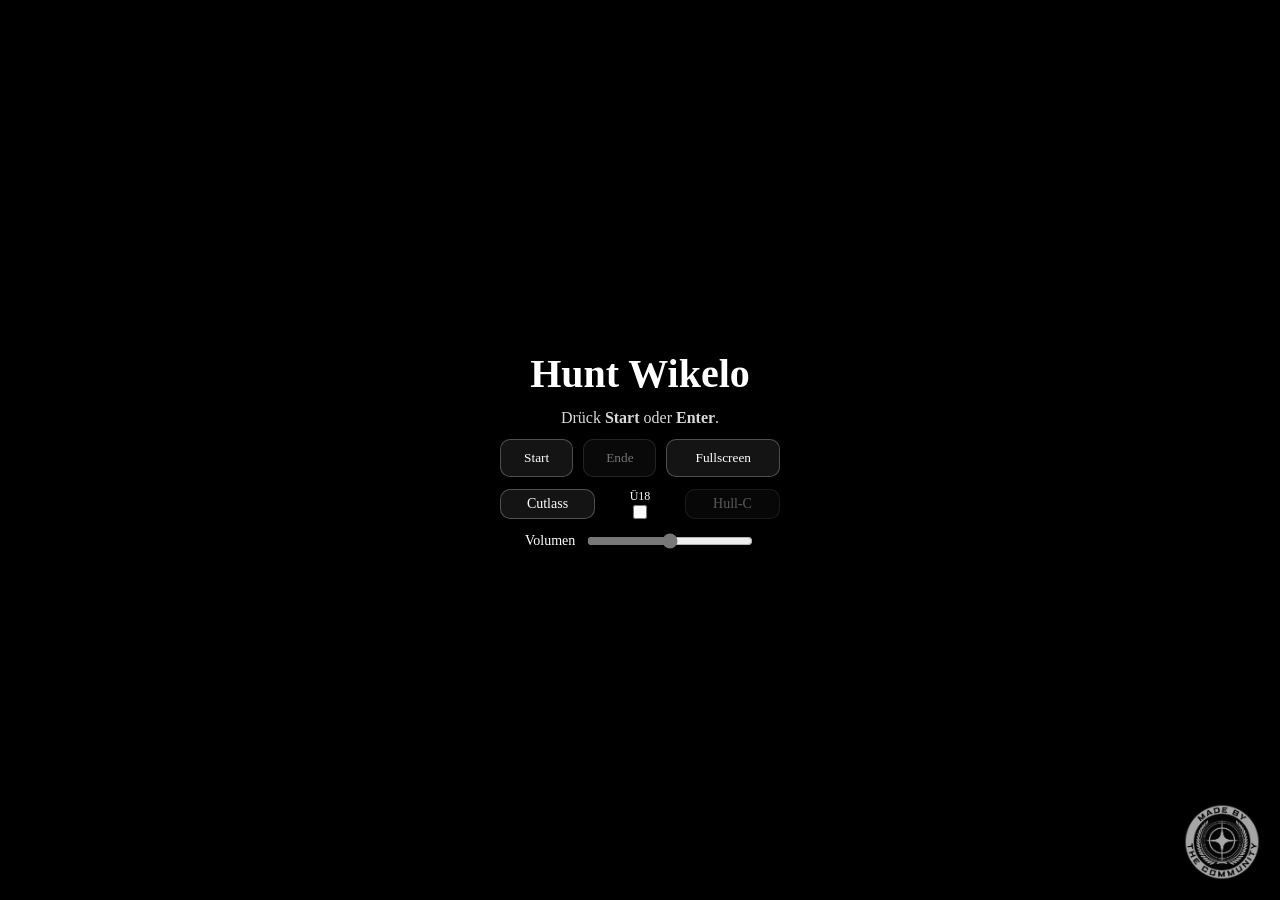
==== embed.html @ be7c7447 "Version_1.0" ====
<!doctype html>
<html lang="de">
<head>
    <meta charset="utf-8" />
    <meta name="viewport" content="width=device-width, initial-scale=1" />
    <title>Hunt Wikelo – Embed</title>
    <link rel="stylesheet" href="./style.css" />
</head>

<body class="embed">
    <section class="stage">
        <canvas id="game" width="1280" height="720"></canvas>

        <div id="overlay" class="overlay">
            <h1>Hunt Wikelo</h1>
            <p>Drück <b>Start</b> oder <b>Enter</b>.</p>

            <div class="embed-controls">
                <button id="btnStart" type="button">Start</button>
                <button id="btnStop" type="button" disabled>Ende</button>
                <button id="btnFullscreen" type="button">Fullscreen</button>
            </div>

            <div id="shipSelection" class="ship-selection">
                <div id="shipCutlass" class="ship-option active">
                    Cutlass
                </div>
                <label class="age-switch">
                    <span>Ü18</span>
                    <input id="shipAgeCheck" type="checkbox">
                </label>
                <div id="shipHullC" class="ship-option">
                    Hull-C
                </div>
            </div>

            <div id="volumeControl" class="volume-control">
                <span>Volumen</span>
                <input id="volumeSlider" type="range" min="0" max="100" value="50">
            </div>
        </div>
        <img class="community-logo" src="./assets/images/MadeByTheCommunity_White.png" alt="Made by the Community" />
    </section>

  <script type="module" src="./app.js"></script>
</body>
</html>
---- style.css ----
@import url(/css/fonts.css);

/* ---------- Base / Reset ---------- */
* { box-sizing: border-box; }

body {
    margin: 0;
}

/* ---------- HOST (index.html) ---------- */

body.host {
    background: #d2d2d2;
    color: #000000;
    padding: 24px;
}

body.host .app {
    max-width: 1400px;
    margin: 0 auto;
}

.legal-notice {
  max-width: 1280px;
  margin-top: 20px;
  font-size: 14px;
  line-height: 1.5;
  color: #333333;
}

.wikelo-slot {
    width: 100%;
    max-width: 1280px;
    background: #000000;
    border-radius: 8px;
    overflow: hidden;

    aspect-ratio: 16 / 9;
    box-shadow: 0 0 15px 10px rgba(193,134,75,0.35);
}

.wikelo-slot iframe {
  width: 100%;
  height: 100%;
  border: 0;
  display: block;
  background: #000000;
}

/* ---------- EMBED (embed.html) ---------- */
body.embed {
  background: #000;
  color: #ffffff;
  width: 100vw;
  height: 100vh;
  overflow: hidden;
}

body.embed .stage {
  position: relative;
  width: 100%;
  height: 100%;
}

body.embed canvas {
  width: 100%;
  height: 100%;
  display: block;
  cursor: crosshair;
}

body.embed .overlay {
  position: absolute;
  inset: 0;
  display: flex;
  flex-direction: column;
  gap: 12px;
  align-items: center;
  justify-content: center;
  background: rgba(0, 0, 0, 0.75);
}

body.embed .overlay h1 {
  margin: 0;
  font-size: 40px;
}

body.embed .overlay p {
  margin: 0;
  opacity: 0.85;
}

body.embed button {
  font-family: var(--font-ui);
  border: 1px solid rgba(255,255,255,0.25);
  background: rgba(255,255,255,0.08);
  color: #ffffff;
  padding: 10px 14px;
  border-radius: 10px;
  cursor: pointer;
}

body.embed button:disabled {
  opacity: 0.45;
  cursor: default;
}

body.embed .embed-controls {
  display: grid;
  grid-template-columns: 1fr 1fr 1.55fr;
  gap: 10px;
  width: 280px;
}

body.embed .embed-controls button {
  width: 100%;
}

body.embed .ship-selection {
  display: grid;
  grid-template-columns: 1fr 70px 1fr;
  align-items: center;
  gap: 10px;
  width: 280px;
}

body.embed .ship-option {
  font-family: var(--font-ui);
  font-size: 14px;
  width: 100%;
  padding: 6px 14px;
  text-align: center;
  border: 1px solid rgba(255,255,255,0.25);
  background: rgba(255,255,255,0.08);
  border-radius: 10px;
  opacity: 0.35;
}

body.embed .ship-option.active {
  opacity: 1;
  border-color: rgba(255,255,255,0.25);
}

body.embed .age-switch {
  display: flex;
  flex-direction: column;
  align-items: center;
  gap: 1px;
  font-size: 12px;
  cursor: pointer;
}

body.embed .age-switch input {
  cursor: pointer;
  width: 14px;
  height: 14px;
  margin: 0;
}

body.embed .volume-control {
  font-family: var(--font-ui);
  font-size: 14px;
  display: flex;
  align-items: center;
  gap: 10px;
  width: 230px;
}

body.embed .volume-control input {
  flex: 1;
  cursor: pointer;
  accent-color: #777777;
}

body.embed .community-logo {
  position: absolute;
  right: 18px;
  bottom: 18px;
  width: 80px;
  height: auto;
  opacity: 0.65;
  pointer-events: none;
  z-index: 20;
}

@media (max-width: 600px) {
  body.host { padding: 12px; }
  body.embed .overlay h1 { font-size: 28px; }
}
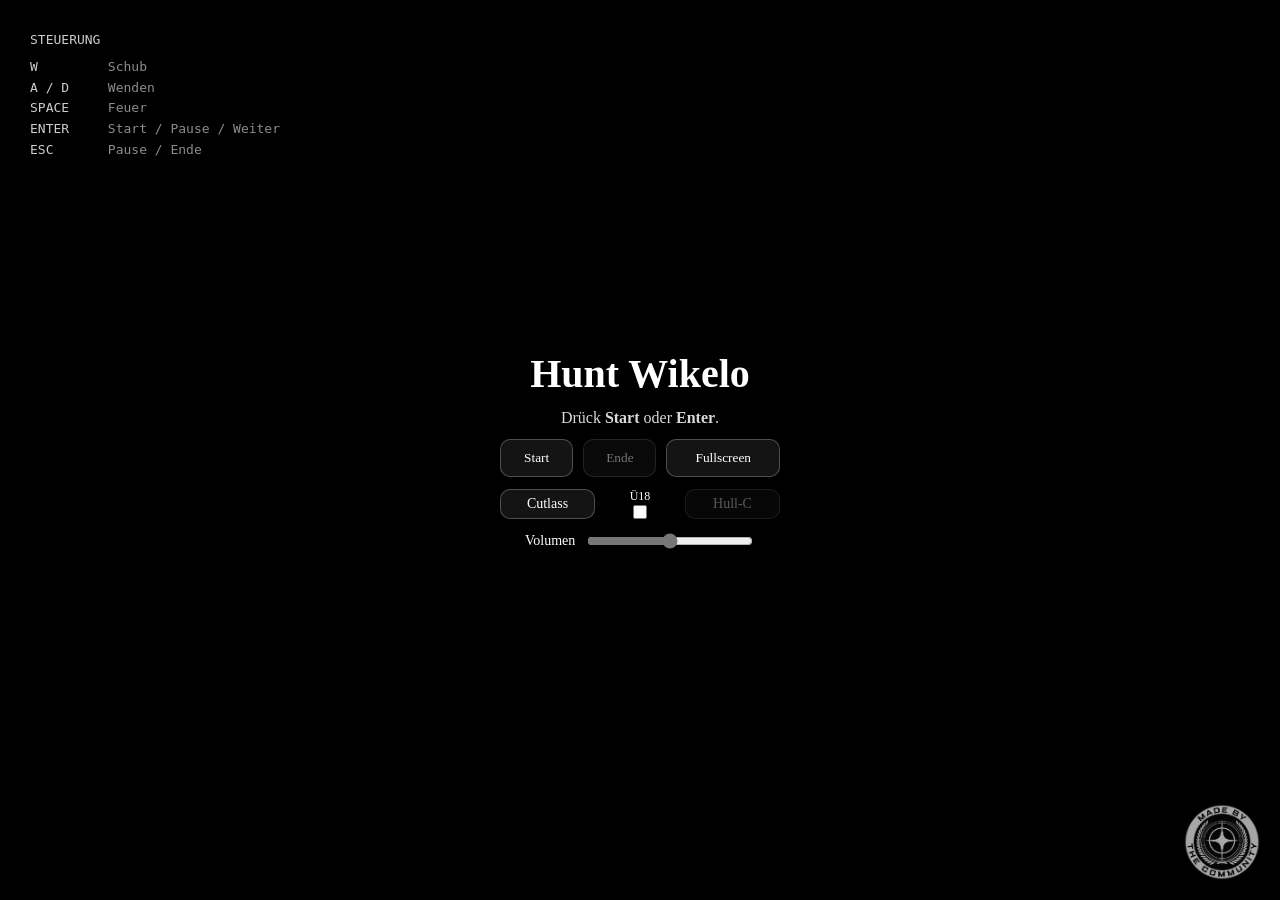
==== commit 770baeaf: "Update embed.html Add controls help to main menu" ====
--- a/embed.html
+++ b/embed.html
@@ -38,10 +38,19 @@
                 <span>Volumen</span>
                 <input id="volumeSlider" type="range" min="0" max="100" value="50">
             </div>
+
+            <div class="controls-help">
+                <div class="controls-title">STEUERUNG</div>
+                <div><span>W</span> Schub</div>
+                <div><span>A / D</span> Wenden</div>
+                <div><span>SPACE</span> Feuer</div>
+                <div><span>ENTER</span> Start / Pause / Weiter</div>
+                <div><span>ESC</span> Pause / Ende</div>
+            </div>
         </div>
         <img class="community-logo" src="./assets/images/MadeByTheCommunity_White.png" alt="Made by the Community" />
     </section>
 
   <script type="module" src="./app.js"></script>
 </body>
-</html>+</html>
--- a/style.css
+++ b/style.css
@@ -170,6 +170,30 @@
   flex: 1;
   cursor: pointer;
   accent-color: #777777;
+}
+
+body.embed .controls-help {
+  position: absolute;
+  top: 30px;
+  left: 30px;
+
+  font-family: monospace;
+  font-size: 13px;
+  line-height: 1.6;
+
+  color: rgba(255, 255, 255, 0.55);
+  text-align: left;
+}
+
+body.embed .controls-title {
+  margin-bottom: 6px;
+  color: rgba(255, 255, 255, 0.8);
+}
+
+body.embed .controls-help span {
+  display: inline-block;
+  width: 70px;
+  color: rgba(255, 255, 255, 0.8);
 }
 
 body.embed .community-logo {
